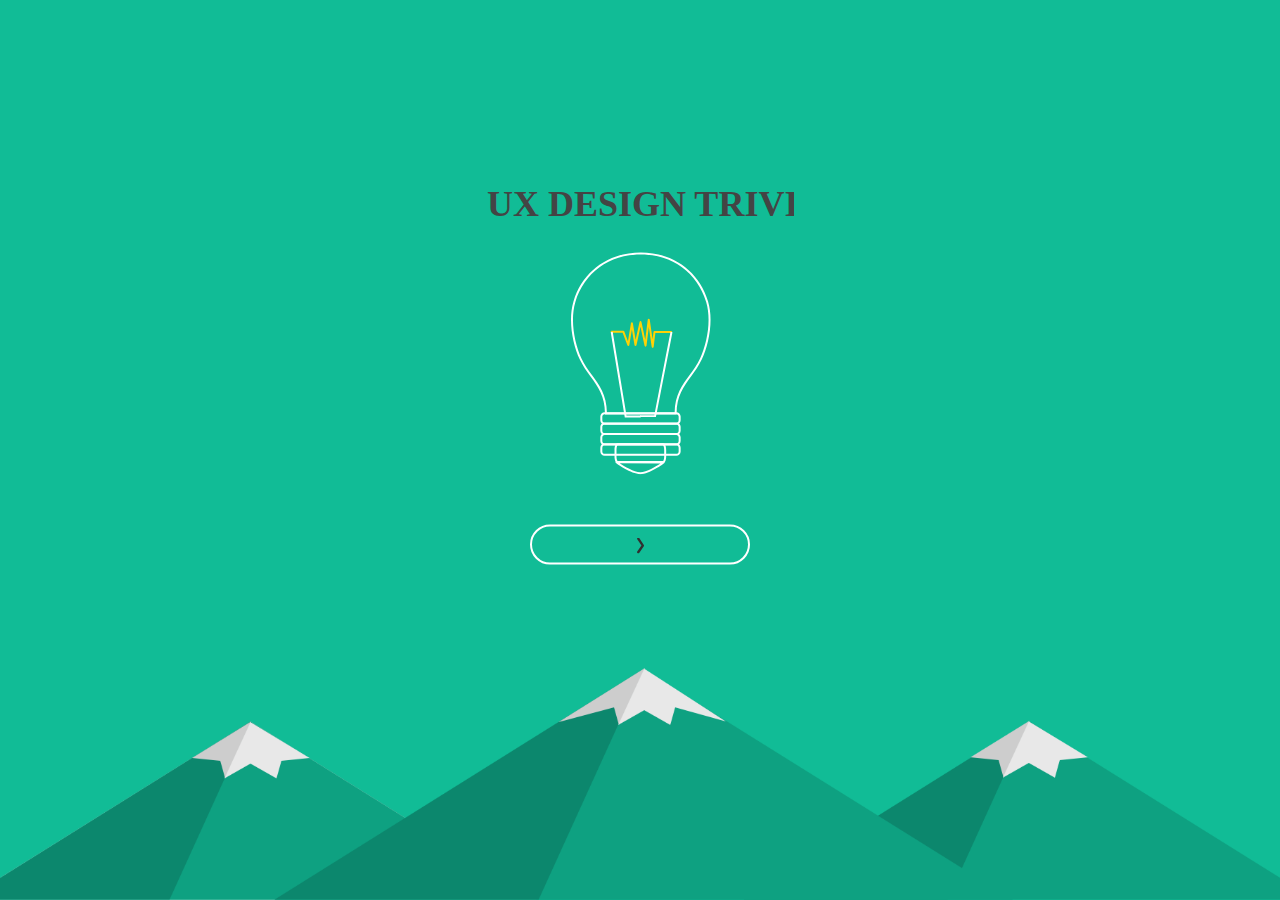
==== index.html @ 56ad24cc "gamified UI" ====
<!doctype html>
<html lang="en">

<head>
    <meta charset="utf-8">
    <meta name="viewport" content="width=device-width, initial-scale=1, shrink-to-fit=no">
    <!-- Bootstrap CSS -->
    <link rel="stylesheet" href="https://maxcdn.bootstrapcdn.com/bootstrap/4.0.0/css/bootstrap.min.css" integrity="sha384-Gn5384xqQ1aoWXA+058RXPxPg6fy4IWvTNh0E263XmFcJlSAwiGgFAW/dAiS6JXm" crossorigin="anonymous">
    <!-- Fonts-->
    <link href="https://fonts.googleapis.com/css?family=Anton|Roboto" rel="stylesheet">
    <link href="assets/css/style.css" rel="stylesheet">
    <title>My Trivia Application</title>
</head>

<body>

<div class="main-wrapper">

    <div class="sub-wrapper text-center" id="subwrapper">

        <img src="assets/img/logo.svg" id="logo">

        <div>
            <button type="button" id="start" class="btn btn-outline-light start-button "><img src="assets/img/arrow-right.svg" class="icons"></button>
        </div>
    </div>

</div>

<!-- jQuery first, then Popper.js, then Bootstrap JS -->
<script src="https://code.jquery.com/jquery-3.2.1.slim.min.js" integrity="sha384-KJ3o2DKtIkvYIK3UENzmM7KCkRr/rE9/Qpg6aAZGJwFDMVNA/GpGFF93hXpG5KkN" crossorigin="anonymous"></script>
<script src="https://cdnjs.cloudflare.com/ajax/libs/popper.js/1.12.9/umd/popper.min.js" integrity="sha384-ApNbgh9B+Y1QKtv3Rn7W3mgPxhU9K/ScQsAP7hUibX39j7fakFPskvXusvfa0b4Q" crossorigin="anonymous"></script>
<script src="https://maxcdn.bootstrapcdn.com/bootstrap/4.0.0/js/bootstrap.min.js" integrity="sha384-JZR6Spejh4U02d8jOt6vLEHfe/JQGiRRSQQxSfFWpi1MquVdAyjUar5+76PVCmYl" crossorigin="anonymous"></script>
<!-- Optional JavaScript -->
<script type="text/javascript" src="assets/js/app.js"></script>
</body>

</html>
---- assets/css/style.css ----
html, body {
    width: 100%;
    height: 100%;
    letter-spacing:1px;
    font-family: 'Roboto', sans-serif;
}
.main-wrapper {
    background: url(../img/background-image.png) no-repeat center center scroll;
    -webkit-background-size: cover;
    -moz-background-size: cover;
    background-size: cover;
    -o-background-size: cover;
    height:100%;
    width:100%;
}
/* center content in wrapper */
.sub-wrapper {
    position: absolute;
    top: 50%;
    left:50%;
    transform: translate(-50%,-50%);
    width: 100%;
}
#clock {
    color: rgba(0, 0, 0, 0.42);
    font-weight: bold;
    font-size:50px;
    font-family: 'Anton', sans-serif;
}
/* buttons */
.start-button {
    border:2px solid #ffffff;
    -webkit-border-radius:30px;
    -moz-border-radius:30px;
    border-radius:30px;
    width:220px;
    margin-bottom:150px;
}
.start-button:hover {
    background-color: #fff;
}
.answer-button{
    border:2px solid #ffffff;
    -webkit-border-radius:5px;
    -moz-border-radius:5px;
    border-radius:30px;
    width:250px;
    margin-bottom:5px;
    height:100px;
    font-size: 13px;
    color: #2A2A2A;
    white-space: normal;
}
.answer-button:hover{
    background-color: #fff;
}
/* headings */
h1 {
    font-family: 'Anton', sans-serif;
    color:#ffb82d;
}
h2{
    color: #fff;
    margin-bottom:100px;
    font-family: 'Anton', sans-serif;
    margin-top:25px;
}
h2.result-text {
    margin-top:15px;
    margin-bottom:200px;
}
h2.end-text {
    font-family: 'Anton', sans-serif;
    color: #fff;
    margin-bottom:5px;
    margin-top:5px;
}
.result-text-black {
    color: #2A2A2A;
}
#logo {
    margin-bottom:50px;
}
/* icons */

/* media queries */
@media only screen and (max-width: 600px) {
    .answer-button {
        width:100%;
    }
}
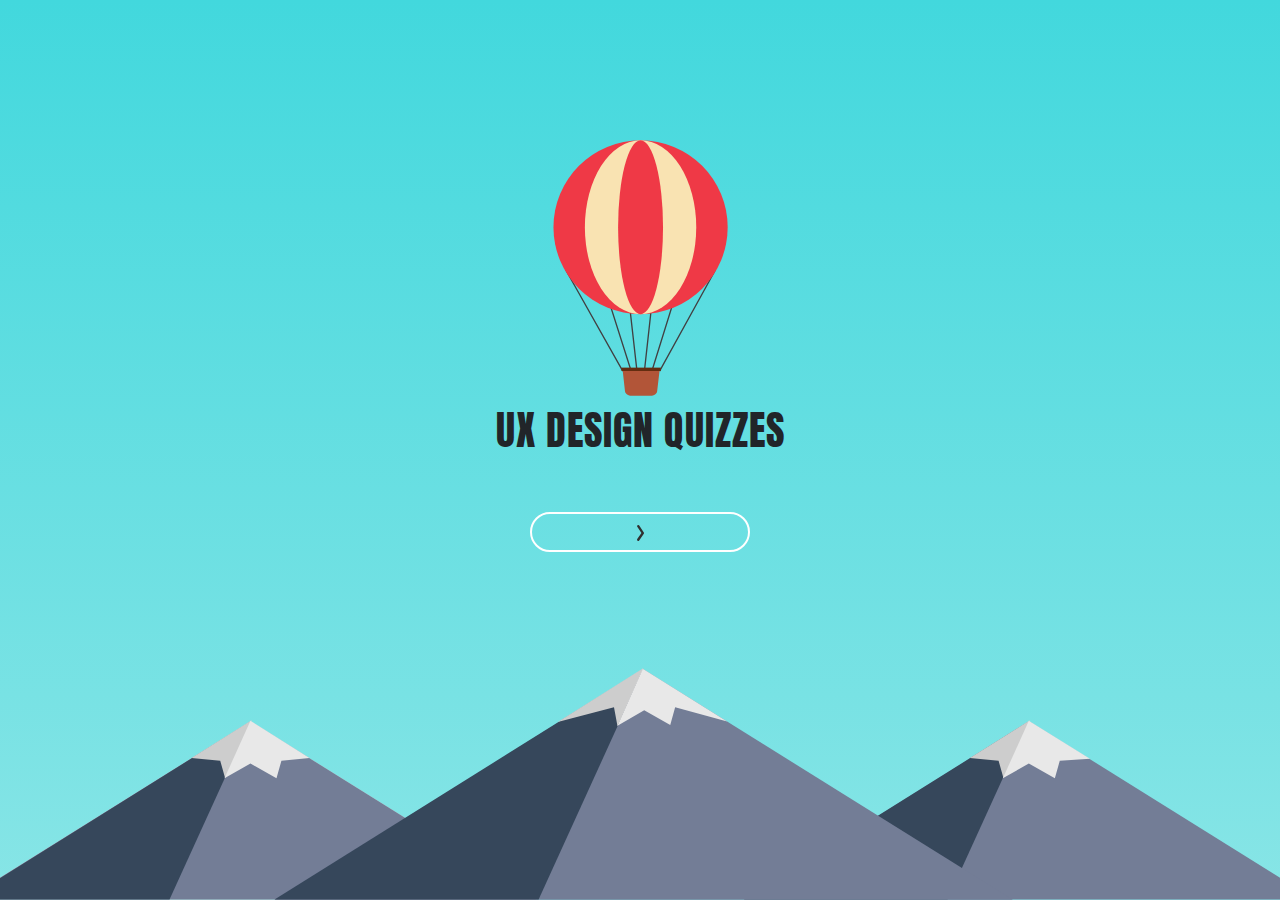
==== commit 28e9dfb3: "replaced images with svgs and iterated on styling" ====
--- a/index.html
+++ b/index.html
@@ -8,7 +8,7 @@
     <link rel="stylesheet" href="https://maxcdn.bootstrapcdn.com/bootstrap/4.0.0/css/bootstrap.min.css" integrity="sha384-Gn5384xqQ1aoWXA+058RXPxPg6fy4IWvTNh0E263XmFcJlSAwiGgFAW/dAiS6JXm" crossorigin="anonymous">
     <!-- Fonts-->
     <link href="https://fonts.googleapis.com/css?family=Anton|Roboto" rel="stylesheet">
-    <link href="assets/css/style.css" rel="stylesheet">
+    <link href="assets/css/mystyles.css" rel="stylesheet">
     <title>My Trivia Application</title>
 </head>
 
@@ -17,9 +17,8 @@
 <div class="main-wrapper">
 
     <div class="sub-wrapper text-center" id="subwrapper">
-
         <img src="assets/img/logo.svg" id="logo">
-
+        <h1>UX DESIGN QUIZZES</h1>
         <div>
             <button type="button" id="start" class="btn btn-outline-light start-button "><img src="assets/img/arrow-right.svg" class="icons"></button>
         </div>
--- a/assets/css/mystyles.css
+++ b/assets/css/mystyles.css
@@ -0,0 +1,87 @@
+html, body {
+    width: 100%;
+    height: 100%;
+    letter-spacing:1px;
+    font-family: 'Anton', sans-serif;
+    padding-top:70px;
+}
+
+body {
+    /* Location of the image */
+    background-image: url(../img/bg.svg);
+    /* Background image is centered vertically and horizontally at all times */
+    background-position: center center;
+    /* Background image doesn't tile */
+    background-repeat: no-repeat;
+    /* Background image is fixed in the viewport so that it doesn't move when
+       the content's height is greater than the image's height */
+    background-attachment: fixed;
+    /* This is what makes the background image rescale based
+       on the container's size */
+    background-size: cover;
+}
+
+.col-sm{
+    margin-bottom:5px;
+}
+
+/* Button styles */
+.start-button, .reset-button {
+    border:2px solid #ffffff;
+    -webkit-border-radius:30px;
+    -moz-border-radius:30px;
+    border-radius:30px;
+    width:220px;
+    margin-top:50px;
+}
+
+.reset-button {
+    margin-top:18px
+}
+
+/* This has separate styling due to having much more content */
+.answer-button{
+    border:2px solid #ffffff;
+    -webkit-border-radius:5px;
+    -moz-border-radius:5px;
+    border-radius:30px;
+    width:250px;
+    height:100px;
+    font-size: 13px;
+    color: #2A2A2A;
+    white-space: normal;
+}
+
+h2{
+    color: #fff;
+    /* color: #36465b;*/
+    margin-top:50px;
+    margin-bottom:50px;
+    text-shadow: 1px 1px rgba(17, 52, 92, 0.29);
+}
+
+h2.ending{
+    margin-bottom:5px;
+}
+
+.black-text {
+    color: #11345C;
+}
+
+#logo{
+    margin-bottom:10px;
+}
+
+#clock {
+    font-size:36px;
+    color: rgba(17, 52, 92, 0.49);
+}
+
+@media only screen and (max-width: 600px) {
+    body,html {
+        padding-top:10px;
+    }
+    .answer-button{
+        width:100%;
+    }
+}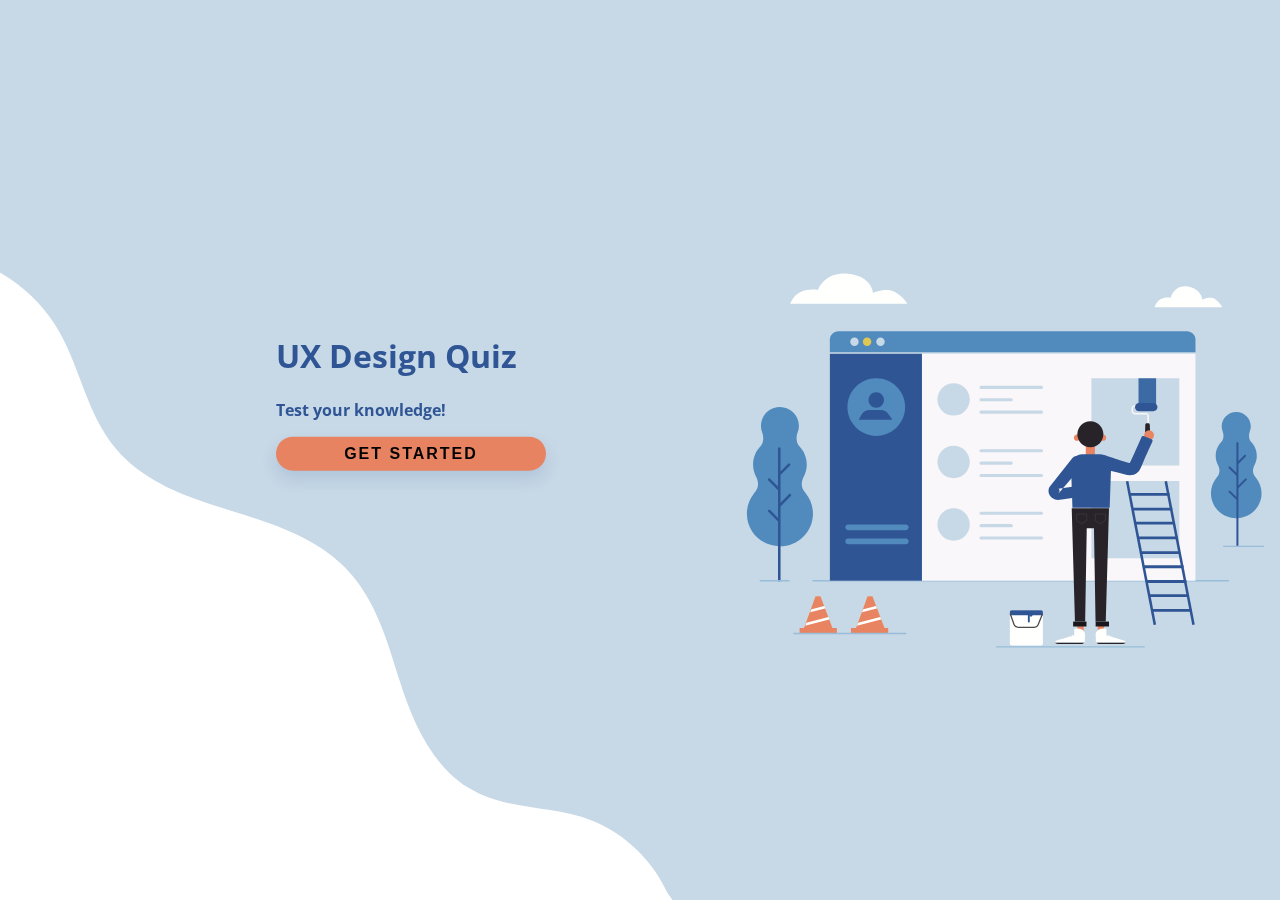
==== commit 092cef78: "revised app styling for fun" ====
--- a/index.html
+++ b/index.html
@@ -1,38 +1,32 @@
 <!doctype html>
 <html lang="en">
-
 <head>
     <meta charset="utf-8">
     <meta name="viewport" content="width=device-width, initial-scale=1, shrink-to-fit=no">
-    <!-- Bootstrap CSS -->
-    <link rel="stylesheet" href="https://maxcdn.bootstrapcdn.com/bootstrap/4.0.0/css/bootstrap.min.css" integrity="sha384-Gn5384xqQ1aoWXA+058RXPxPg6fy4IWvTNh0E263XmFcJlSAwiGgFAW/dAiS6JXm" crossorigin="anonymous">
-    <!-- Fonts-->
-    <link href="https://fonts.googleapis.com/css?family=Anton|Roboto" rel="stylesheet">
-    <link href="assets/css/mystyles.css" rel="stylesheet">
-    <title>My Trivia Application</title>
+    <link rel="stylesheet" href="https://stackpath.bootstrapcdn.com/bootstrap/4.1.3/css/bootstrap.min.css" integrity="sha384-MCw98/SFnGE8fJT3GXwEOngsV7Zt27NXFoaoApmYm81iuXoPkFOJwJ8ERdknLPMO" crossorigin="anonymous">
+    <link rel="stylesheet" href="https://use.fontawesome.com/releases/v5.2.0/css/all.css" integrity="sha384-hWVjflwFxL6sNzntih27bfxkr27PmbbK/iSvJ+a4+0owXq79v+lsFkW54bOGbiDQ" crossorigin="anonymous">
+    <link href="https://fonts.googleapis.com/css?family=Open+Sans:300,700" rel="stylesheet">
+    <link href="assets/css/style.css" rel="stylesheet">
+    <title>UX Design Quiz</title>
 </head>
-
 <body>
-
-<div class="main-wrapper">
-
-    <div class="sub-wrapper text-center" id="subwrapper">
-        <img src="assets/img/logo.svg" id="logo">
-        <h1>UX DESIGN QUIZZES</h1>
-        <div>
-            <button type="button" id="start" class="btn btn-outline-light start-button "><img src="assets/img/arrow-right.svg" class="icons"></button>
+    <div class="container">
+        <div class="row">
+            <div class="col-sm-12 nopadding">
+                <div class="content-wrapper text-center">
+                    <!--CTA Info-->
+                    <div class="landing-info-wrapper text-center">
+                        <h1 class="display-4 mb-3 bold-700">UX Design Quiz</h1>
+                        <p class="lead mb-4 bold-700">Test your knowledge!</p>
+                        <button type="button" id="start" class="btn btn-primary btn-lg shadow cta-button bold-700">GET STARTED</button>
+                    </div>
+                </div>
+            </div>
         </div>
     </div>
-
-</div>
-
-<!-- jQuery first, then Popper.js, then Bootstrap JS -->
-<script src="https://code.jquery.com/jquery-3.2.1.slim.min.js" integrity="sha384-KJ3o2DKtIkvYIK3UENzmM7KCkRr/rE9/Qpg6aAZGJwFDMVNA/GpGFF93hXpG5KkN" crossorigin="anonymous"></script>
-<script src="https://cdnjs.cloudflare.com/ajax/libs/popper.js/1.12.9/umd/popper.min.js" integrity="sha384-ApNbgh9B+Y1QKtv3Rn7W3mgPxhU9K/ScQsAP7hUibX39j7fakFPskvXusvfa0b4Q" crossorigin="anonymous"></script>
-<script src="https://maxcdn.bootstrapcdn.com/bootstrap/4.0.0/js/bootstrap.min.js" integrity="sha384-JZR6Spejh4U02d8jOt6vLEHfe/JQGiRRSQQxSfFWpi1MquVdAyjUar5+76PVCmYl" crossorigin="anonymous"></script>
-<!-- Optional JavaScript -->
+<script src="https://code.jquery.com/jquery-3.3.1.slim.min.js" integrity="sha384-q8i/X+965DzO0rT7abK41JStQIAqVgRVzpbzo5smXKp4YfRvH+8abtTE1Pi6jizo" crossorigin="anonymous"></script>
+<script src="https://cdnjs.cloudflare.com/ajax/libs/popper.js/1.14.3/umd/popper.min.js" integrity="sha384-ZMP7rVo3mIykV+2+9J3UJ46jBk0WLaUAdn689aCwoqbBJiSnjAK/l8WvCWPIPm49" crossorigin="anonymous"></script>
+<script src="https://stackpath.bootstrapcdn.com/bootstrap/4.1.3/js/bootstrap.min.js" integrity="sha384-ChfqqxuZUCnJSK3+MXmPNIyE6ZbWh2IMqE241rYiqJxyMiZ6OW/JmZQ5stwEULTy" crossorigin="anonymous"></script>
 <script type="text/javascript" src="assets/js/app.js"></script>
 </body>
-
-</html>
-
+</html>--- a/assets/css/style.css
+++ b/assets/css/style.css
@@ -0,0 +1,89 @@
+body {
+    background-image: url('../img/bg-sm.svg');
+    background-position: center center;
+    background-repeat: no-repeat;
+    background-attachment: fixed;
+    background-size: cover;
+    -webkit-font-smoothing: antialiased;
+    text-rendering: optimizelegibility;
+    font-family: 'Open Sans', sans-serif;
+    color: #2F5595;
+}
+.landing-info-wrapper {
+    margin-top:200px;
+}
+.content-wrapper {
+    max-width:900px;
+    height:900px;
+    margin:0 auto;
+}
+.question-info-wrapper {
+    height:100%;
+    padding:15px;
+    background-color: #fff;
+    border-radius: 3px;
+    color: #2F5595;
+}
+#timer {
+    width: 80px;
+    height: 80px;
+    margin:0 auto;
+    padding: 15px;
+    background-color: #518BBD;
+    color: #2F5595;
+    border-radius: 50%;
+    text-align: center;
+}
+.cta-button {
+    width:270px;
+    background-color: #e88361;
+    border:none;
+    border-radius: 50px;
+    font-size:16px !important;
+    letter-spacing: 2px;
+    line-height: 2;
+}
+.answer-button {
+    width:100%;
+    height:120px;
+    margin-bottom:5px;
+    padding-left:60px;
+    background: url("../img/cone.svg") no-repeat scroll 10px 50px;
+    color: #2F5595;
+    font-size:14px;
+    white-space: normal;
+    border:none;
+    border-radius: 3px;
+    font-weight:700;
+    text-align: left;
+}
+.answer-button:hover {
+    background-color: #C7D8E6;
+    border-color: #C7D8E6;
+}
+.bold-700 {
+    font-weight:700;
+}
+.shadow {
+    box-shadow: 0 .5rem 1rem rgba(47, 85, 149, 0.15) !important;
+}
+.light-blue-shadow {
+    box-shadow: 0 .5rem 1rem rgba(199, 216, 230, 0.15) !important;
+}
+/*Styles applied when larger than mobile*/
+@media (min-width: 575.98px) {
+    body {
+        background-image: url(../img/bg-lg.svg);
+    }
+    .landing-info-wrapper {
+        margin-top:0 !important;
+        position: fixed;
+        top: 40%;
+        left: 30%;
+        transform: translate(-40%, -30%);
+    }
+    .question-info-wrapper {
+        margin-top:100px;
+        padding:50px;
+    }
+}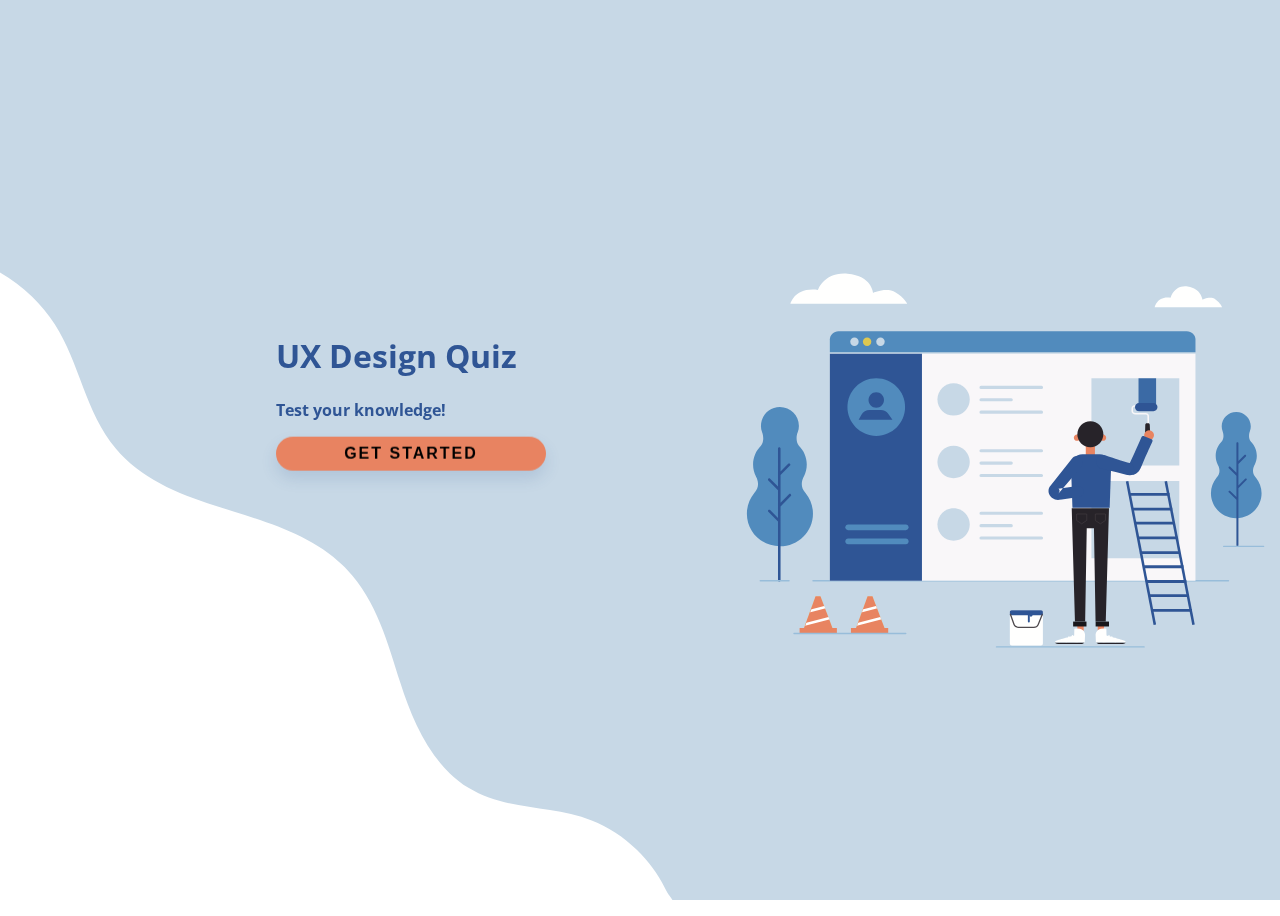
==== commit b0cfae8b: "add button interaction" ====
--- a/index.html
+++ b/index.html
@@ -18,7 +18,7 @@
                     <div class="landing-info-wrapper text-center">
                         <h1 class="display-4 mb-3 bold-700">UX Design Quiz</h1>
                         <p class="lead mb-4 bold-700">Test your knowledge!</p>
-                        <button type="button" id="start" class="btn btn-primary btn-lg shadow cta-button bold-700">GET STARTED</button>
+                        <button type="button" id="start" class="btn btn-primary btn-lg shadow cta-button bold-700 hvr-wobble-horizontal">GET STARTED</button>
                     </div>
                 </div>
             </div>
--- a/assets/css/style.css
+++ b/assets/css/style.css
@@ -86,4 +86,76 @@
         margin-top:100px;
         padding:50px;
     }
+}
+
+
+/* Wobble Horizontal */
+@-webkit-keyframes hvr-wobble-horizontal {
+    16.65% {
+        -webkit-transform: translateX(8px);
+        transform: translateX(8px);
+    }
+    33.3% {
+        -webkit-transform: translateX(-6px);
+        transform: translateX(-6px);
+    }
+    49.95% {
+        -webkit-transform: translateX(4px);
+        transform: translateX(4px);
+    }
+    66.6% {
+        -webkit-transform: translateX(-2px);
+        transform: translateX(-2px);
+    }
+    83.25% {
+        -webkit-transform: translateX(1px);
+        transform: translateX(1px);
+    }
+    100% {
+        -webkit-transform: translateX(0);
+        transform: translateX(0);
+    }
+}
+@keyframes hvr-wobble-horizontal {
+    16.65% {
+        -webkit-transform: translateX(8px);
+        transform: translateX(8px);
+    }
+    33.3% {
+        -webkit-transform: translateX(-6px);
+        transform: translateX(-6px);
+    }
+    49.95% {
+        -webkit-transform: translateX(4px);
+        transform: translateX(4px);
+    }
+    66.6% {
+        -webkit-transform: translateX(-2px);
+        transform: translateX(-2px);
+    }
+    83.25% {
+        -webkit-transform: translateX(1px);
+        transform: translateX(1px);
+    }
+    100% {
+        -webkit-transform: translateX(0);
+        transform: translateX(0);
+    }
+}
+.hvr-wobble-horizontal {
+    display: inline-block;
+    vertical-align: middle;
+    -webkit-transform: perspective(1px) translateZ(0);
+    transform: perspective(1px) translateZ(0);
+    box-shadow: 0 0 1px rgba(0, 0, 0, 0);
+}
+.hvr-wobble-horizontal:hover, .hvr-wobble-horizontal:focus, .hvr-wobble-horizontal:active {
+    -webkit-animation-name: hvr-wobble-horizontal;
+    animation-name: hvr-wobble-horizontal;
+    -webkit-animation-duration: 1s;
+    animation-duration: 1s;
+    -webkit-animation-timing-function: ease-in-out;
+    animation-timing-function: ease-in-out;
+    -webkit-animation-iteration-count: 1;
+    animation-iteration-count: 1;
 }